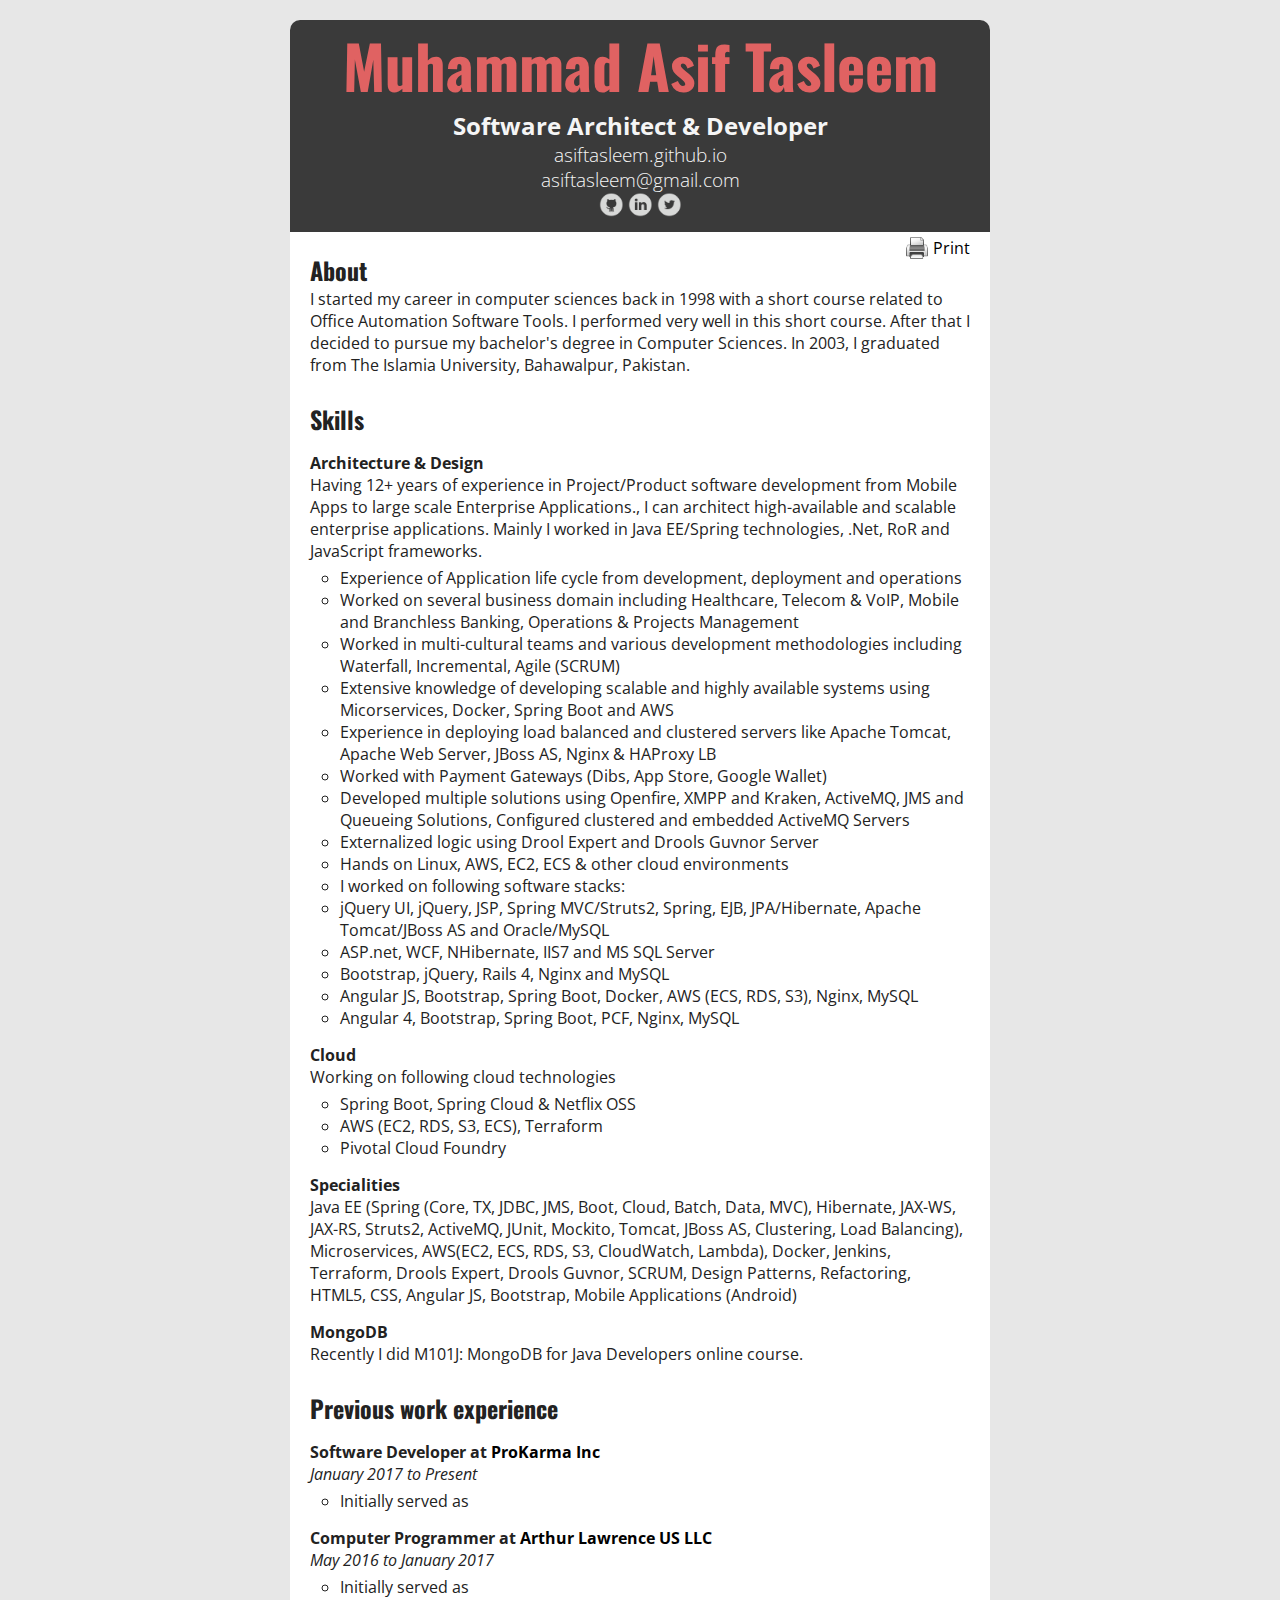
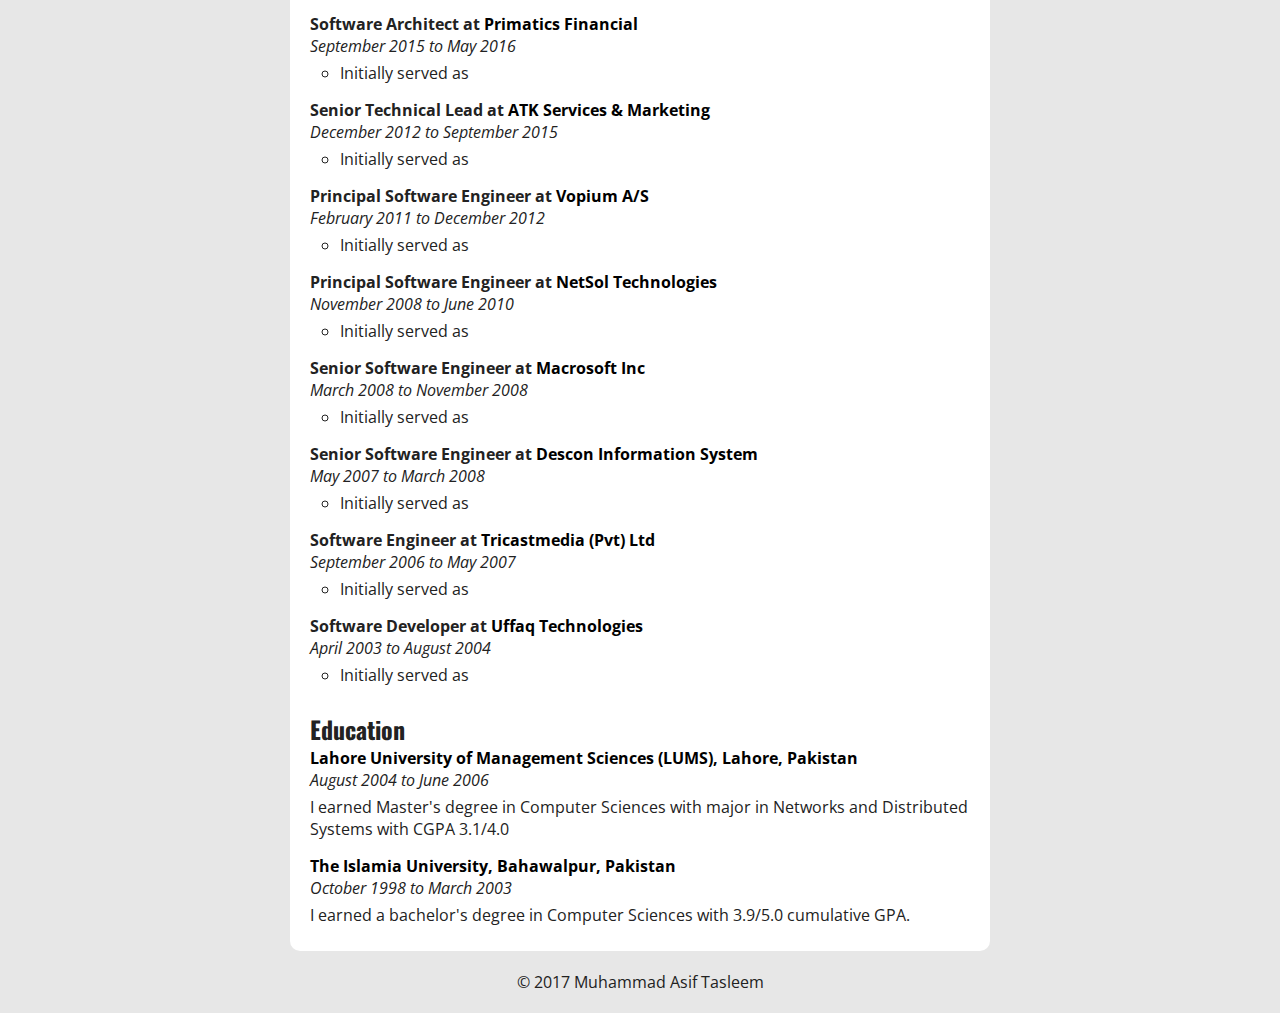
==== resume.html @ 78506115 "Update resume.html" ====
<html>
<head>
	<meta charset="utf-8">
        <meta http-equiv="X-UA-Compatible" content="IE=edge">
        <title>Muhammad Asif Tasleem | Software Architect &amp; Developer</title>
        <meta name="description" content="">
        <meta name="viewport" content="width=device-width">
        <!-- Place favicon.ico and apple-touch-icon.png in the root directory -->
        <!-- build:css(.tmp) styles/main.css -->
        <link rel="stylesheet" href="styles/main.css">
        <link href="http://fonts.googleapis.com/css?family=Oswald:400,700,300" rel="stylesheet" type="text/css">
        <link href="http://fonts.googleapis.com/css?family=Open+Sans:300italic,400italic,400,300,700" rel="stylesheet" type="text/css">
</head>
<body>
	<div class="resume-container">
		<div class="header">
			<h1>Muhammad Asif Tasleem</h1>
			<h2 class="subhead">Software Architect &amp; Developer</h2>
			<a class="contact-information" href="http://asiftasleem.github.io"><h3 class="contact-information-h3">asiftasleem.github.io</h3></a>
			<a class="contact-information" href="mailto:asiftasleem@gmail.com"><h3 class="contact-information-h3">asiftasleem@gmail.com</h3></a>
           
            <a href="https://github.com/asiftasleem"><img class="social-image" src="images/87c5533c.github.png"></a>
           	<a href="http://sa.linkedin.com/in/asiftasleem"><img class="social-image" src="images/c9783ddd.linkedin.png"></a>
         	<a href="https://twitter.com/asiftasleem"><img class="social-image" src="images/88a1ec16.twitter.png"></a>
		</div>

		<div class="resume-content">
			<a href="#"><div class="print"><img src="images/790a19c4.print.png">Print</div></a>
			<div class="objective">
				<h2>About</h2>
				<p>I started my career in computer sciences back in 1998 with a short course related to Office Automation Software Tools. I performed very well in this short course. After that I decided to pursue my bachelor's degree in Computer Sciences. In 2003, I graduated from The Islamia University, Bahawalpur, Pakistan. </p>
			</div>

			<div class="skills">
				<h2>Skills</h2>
				
				<div class="html-skills">
					<h4>Architecture &amp; Design</h4>
					<p>Having 12+ years of experience in Project/Product software development from Mobile Apps to large scale Enterprise Applications., I can architect high-available and scalable enterprise applications. Mainly I worked in Java EE/Spring technologies, .Net, RoR and JavaScript frameworks.</p>
					<ul class="resume-ul">						
						<li>Experience of Application life cycle from development, deployment and operations</li>
						<li>Worked on several business domain including Healthcare, Telecom & VoIP, Mobile and Branchless Banking, Operations & Projects Management</li>
						<li>Worked in multi-cultural teams and various development methodologies including Waterfall, Incremental, Agile (SCRUM)</li>
						<li>Extensive knowledge of developing scalable and highly available systems using Micorservices, Docker, Spring Boot and AWS</li>
						<li>Experience in deploying load balanced and clustered servers like Apache Tomcat, Apache Web Server, JBoss AS, Nginx & HAProxy LB</li>
						<li>Worked with Payment Gateways (Dibs, App Store, Google Wallet)</li>
						<li>Developed multiple solutions using Openfire, XMPP and Kraken, ActiveMQ, JMS and Queueing Solutions, Configured clustered and embedded ActiveMQ Servers</li>
						<li>Externalized logic using Drool Expert and Drools Guvnor Server</li> 
						<li>Hands on Linux, AWS, EC2, ECS & other cloud environments</li>
						<li>I worked on following software stacks:</li>
						<li>jQuery UI, jQuery, JSP, Spring MVC/Struts2, Spring, EJB, JPA/Hibernate, Apache Tomcat/JBoss AS and Oracle/MySQL</li>
						<li>ASP.net, WCF, NHibernate, IIS7 and MS SQL Server</li>
						<li>Bootstrap, jQuery, Rails 4, Nginx and MySQL</li>
						<li>Angular JS, Bootstrap, Spring Boot, Docker, AWS (ECS, RDS, S3), Nginx, MySQL</li>						
						<li>Angular 4, Bootstrap, Spring Boot, PCF, Nginx, MySQL</li>												
					</ul>
				</div>
				<div class="javascript-skills">
					<h4>Cloud</h4>
					<p>Working on following cloud technologies</p>
					<ul class="resume-ul">
						<li>Spring Boot, Spring Cloud & Netflix OSS</li>
						<li>AWS (EC2, RDS, S3, ECS), Terraform</li>
						<li>Pivotal Cloud Foundry</li>
					</ul>
				</div>
				<div class="javascript-skills">
					<h4>Specialities</h4>
					<p>Java EE (Spring (Core, TX, JDBC, JMS, Boot, Cloud, Batch, Data, MVC), Hibernate, JAX-WS, JAX-RS, Struts2, ActiveMQ, JUnit, Mockito, Tomcat, JBoss AS, Clustering, Load Balancing), Microservices, AWS(EC2, ECS, RDS, S3, CloudWatch, Lambda), Docker, Jenkins, Terraform, Drools Expert, Drools Guvnor, SCRUM, Design Patterns, Refactoring, HTML5, CSS, Angular JS, Bootstrap, Mobile Applications (Android)</p>
				</div>				
				<div class="parse">
					<h4>MongoDB</h4>
					<p>Recently I did M101J: MongoDB for Java Developers online course.</p>
				</div>
			</div>

			<div class="jobs">
				<h2>Previous work experience</h2>
				<div class="scbiz">
					<h4>Software Developer at <a href="http://prokarma.com">ProKarma Inc</a></h4>
					<p class="date-period">January 2017 to Present</p>
					<ul class="resume-ul">
						<li>Initially served as </li>
						
					</ul>
				</div>				
				<div class="scbiz">
					<h4>Computer Programmer at <a href="http://arthurlawrence.net">Arthur Lawrence US LLC</a></h4>
					<p class="date-period">May 2016 to January 2017</p>
					<ul class="resume-ul">
						<li>Initially served as </li>
						
					</ul>
				</div>
				<div class="scbiz">
					<h4>Software Architect at <a href="http://primaticsfinancial.com">Primatics Financial</a></h4>
					<p class="date-period">September 2015 to May 2016</p>
					<ul class="resume-ul">
						<li>Initially served as </li>
						
					</ul>
				</div>
				<div class="scbiz">
					<h4>Senior Technical Lead at <a href="http://atktech.com">ATK Services & Marketing</a></h4>
					<p class="date-period">December 2012 to September 2015</p>
					<ul class="resume-ul">
						<li>Initially served as </li>
						
					</ul>
				</div>

				<div class="scbiz">
					<h4>Principal Software Engineer at <a href="http://vopium.com">Vopium A/S</a></h4>
					<p class="date-period">February 2011 to December 2012</p>
					<ul class="resume-ul">
						<li>Initially served as </li>
					</ul>
				</div>

				<div class="scbiz">
					<h4>Principal Software Engineer at <a href="http://www.netsoltech.com">NetSol Technologies</a></h4>
					<p class="date-period">November 2008 to June 2010</p>
					<ul class="resume-ul">
						<li>Initially served as </li>
					</ul>
				</div>
				<div class="scbiz">
					<h4>Senior Software Engineer at <a href="http://www.macrosoft.com">Macrosoft Inc</a></h4>
					<p class="date-period">March 2008 to November 2008</p>
					<ul class="resume-ul">
						<li>Initially served as </li>
					</ul>
				</div>
				<div class="scbiz">
					<h4>Senior Software Engineer at <a href="http://www.desconinfosys.com">Descon Information System</a></h4>
					<p class="date-period">May 2007 to March 2008</p>
					<ul class="resume-ul">
						<li>Initially served as </li>
					</ul>
				</div>
				<div class="scbiz">
					<h4>Software Engineer at <a href="http://www.tricastmedia.com">Tricastmedia (Pvt) Ltd</a></h4>
					<p class="date-period">September 2006 to May 2007</p>
					<ul class="resume-ul">
						<li>Initially served as </li>
					</ul>
				</div>
				<div class="scbiz">
					<h4>Software Developer at <a href="http://www.uffaq.com">Uffaq Technologies</a></h4>
					<p class="date-period">April 2003 to August 2004</p>
					<ul class="resume-ul">
						<li>Initially served as </li>
					</ul>
				</div>				
			</div>

			<div class="education">
				<h2>Education</h2>
				<div class="iron-yard-academy">
					<a href="http://www.lums.edu.pk/"><h4>Lahore University of Management Sciences (LUMS), Lahore, Pakistan</h4></a>
					<p class="date-period">August 2004 to June 2006</p>
					<p>I earned Master's degree in Computer Sciences with major in Networks and Distributed Systems with CGPA 3.1/4.0</p>
				</div>

				<div class="arizona-state">
					<a href="http://asu.edu"><h4>The Islamia University, Bahawalpur, Pakistan</h4></a>
					<p class="date-period">October 1998 to March 2003</p>
					<p>I earned a bachelor's degree in Computer Sciences with 3.9/5.0 cumulative GPA.</p>
				</div>
			</div>
		</div>
	</div>
	<div class="footer">&copy 2017 Muhammad Asif Tasleem</div>

	<script src="scripts/1137e1f5.vendor.js"></script>
	<script src="scripts/fa8f9958.main.js"></script>
	

</body>
</html>
---- styles/main.css ----
*{margin:0 auto;vertical-align:top}
a{text-decoration:none;color:#000}
a:hover{text-decoration:underline}
body{background:#E7E7E7}

ul{margin:0;padding:0}
.container{width:960px!important;margin:0 0 0 115px!important;padding:0 0 30px 10px!important;background:#fff;border-radius:0 0 10px 10px!important}
.top-container{width:1120px}
.menu{background:#e06262;border-radius:10px;margin-right:15px;margin-left:10px;position:fixed;color:#fff}
.menu-me:hover{border-radius:10px 10px 0 0}
.menu-contact:hover{border-radius:0 0 10px 10px}
.menu img{display:block;width:25px;margin-top:5px}
.menu a{color:#fff;text-decoration:none}
.menu-me{border-bottom:1px solid #db3d3d}
.menu-work{border-bottom:1px solid #db3d3d}
.menu-resume{border-bottom:1px solid #db3d3d}
.menu li{list-style-type:none;padding:20px 10px;font-family:'Open Sans',sans-serif;cursor:pointer;text-align:center}
.menu li:hover{background:#e08686}
.top-view-container{
	background-size:cover;
	min-height:275px;position:relative;
	background-position:center;width:970px;
	border-radius:10px;
	margin:20px 0 0 115px;
	border:1px solid #444
}
.top-view-layer{position:absolute;width:100%;min-height:275px;background:#292929;opacity:.6;border-radius:10px}
.top-view{position:absolute;z-index:1000}
.top-view h1{color:#e06262;margin-left:25px;padding-top:30px;font-size:60px;font-family:'Oswald',sans-serif}
.top-view h2{color:#f5f5f5;font-family:'Open Sans',sans-serif;margin-left:25px}
.top-view p{width:300px;margin:0}
.equestrian{font-style:italic;font-weight:400;font-size:20px}
.developer{font-weight:700;font-size:27px}
.contact img{width:25px}
.contact{position:absolute;right:-285px;bottom:-110px;color:#f5f5f5;font-family:'Open Sans',sans-serif}
.contact a{color:#f5f5f5}
.social{float:right;padding-top:10px}
.social img:hover{background:#333;border-radius:40px}
.my-work{width:970px;border-radius:10px;margin:30px 0 0 115px;font-family:'Open Sans',sans-serif}
.my-work h1{color:#07014B;text-transform:uppercase;padding:10px 0 10px 25px;background:#fff;border-radius:10px 10px 0 0;font-family:'Oswald',sans-serif}
.my-work img{width:400px;margin:0 0 20px 20px;padding:10px;background:#fff;border-radius:5px}
.project-image{display:inline-block;margin-top:20px}
.description{display:inline-block;width:420px;margin:20px 0 0 40px}
.description h2{font-size:35px;font-family:'Oswald',sans-serif}
.description h3{margin-top:10px;font-family:'Oswald',sans-serif}
.description ul{margin-left:30px}
.description p{font-family:'Open Sans',sans-serif;font-weight:300;font-style:italic}
.description li{list-style-type:circle}
.project-one{background:#567ca0;color:#07014B}
.project-one a{color:#07014B}
.project-two{background:#3d5469;color:#45A08D}
.project-two a{color:#45A08D}
.project-three{background:#555758;border-radius:0 0 10px 10px;color:#222}
.project-three a{color:#222}
.resume{margin:30px 0 0 115px;width:970px;background:#fff;border-radius:10px 10px 0 0}
.resume h1{color:#07014B;text-transform:uppercase;padding:10px 0 10px 25px;font-family:'Oswald',sans-serif}
.resume p{padding:0 25px 40px;font-family:'Open Sans',sans-serif;font-weight:300;font-size:20px;color:#222}
.view-resume{text-decoration:underline;color:#222}
.view-resume:hover{color:#acacac}
.text p{font-family:'Oswald',sans-serif}
.text span{display:inline-block;font-family:'Open Sans',sans-serif;line-height:15px;font-size:12px}
.one-third img{width:70px;border-radius:10px;float:left;margin:25px 5px 0 0}
.four img{width:70px;margin:20px 5px 0 0;border-radius:10px;float:left}
.text{display:inline-block;width:130px}
.date{font-size:10px;color:#acacac;font-style:italic}
.line{position:absolute;height:40px;padding-left:60px;background:#555758;display:inline-block;width:880px;font-family:'Oswald',sans-serif;z-index:1}
.line-active{position:absolute;z-index:2;height:32px;font-family:'Oswald',sans-serif;font-weight:700;padding-top:8px;text-align:center}
.year{color:#fff;padding-top:7px;width:65px}
.asu-width{width:155px}
.circles-top{height:15px}
.lines{height:55px}
.circle{border-radius:10px;width:10px;height:10px}
.ttf-line{display:inline-block;border-top:2px dotted #444;margin-left:87px;border-right:2px dotted #444;height:55px;width:73px}
.es-line{display:inline-block;border-top:2px dotted #444;margin-left:245px;border-right:2px dotted #444;height:55px;width:160px}
.scbiz-line{display:inline-block;border-top:2px dotted #444;margin-left:150px;border-left:2px dotted #444;height:55px;width:130px}
.ttf-circle{display:inline-block;margin-left:155px;background:#0edaa1;border:1px solid #08747E}
.es-circle{display:inline-block;margin-left:393px;background:#fda013;border:1px solid #A77B09}
.scbiz-circle{display:inline-block;margin-left:139px;background:#135efd;border:1px solid #28008D}
.asu-line{display:inline-block;margin-left:145px;border-right:2px dotted #444;height:55px}
.ct-line{display:inline-block;margin-left:284px;border-right:2px dotted #444;height:55px}
.tiy-line{display:inline-block;border-bottom:2px dotted #444;margin-left:370px;border-right:2px dotted #444;height:84px;width:84px}
.asu-circle{display:inline-block;margin:44px 0 0 140px;background:#da0eb9;border:1px solid #AA0582}
.ct-circle{display:inline-block;margin:44px 0 0 274px;background:#6fddff;border:1px solid #4F859E}
.tiy-circle{display:inline-block;margin:44px 0 0 442px;background:#c156db;border:1px solid #603670}
.farm-active{width:200px;margin-left:160px;opacity:.9;background:#0edaa1;color:#fff}
.film-active{width:135px;margin-left:437px;opacity:.9;background:#e21799;color:#fff}
.newspaper-active{width:155px;margin-left:570px;opacity:.9;background:#fda013;color:#fff}
.asu-active{width:252px;margin-left:146px;opacity:.9;background:#da0eb9;color:#fff}
.business-active{width:190px;margin-left:728px;opacity:.9;background:#135efd;color:#fff}
.ct-active{background:#6fddff;color:#fff;opacity:.9;width:135px;margin-left:434px}
.tiy-active{background:#c156db;color:#fff;opacity:.9;width:42px;margin-left:893px}
.contact-me{margin:20px 0 100px 115px;background:#fff;border-radius:10px;width:970px;height:375px;background:#3b7dbd}
.contact-me h1{color:#07014B;text-transform:uppercase;padding:10px 0 10px 25px;font-family:'Oswald',sans-serif;border-radius:10px 10px 0 0}
.contact-me p{font-family:'Open Sans',sans-serif;font-weight:300;font-size:20px;padding:0 0 30px 25px;color:#222}
.contact-me a{font-weight:700;text-decoration:none}
.contact-me img{width:40px;margin-left:5px}
.contact-images{margin-left:20px}
.contact-images img:hover{background:#31689c;border-radius:40px} p.find-online{padding-bottom:10px}

.email-me a:hover{text-decoration:underline}footer{margin-bottom:20px;text-align:center;font-family:'Open Sans',sans-serif;color:#222}

.resume-container{width:700px;font-family:'Open Sans',sans-serif;background:#fff;border-radius:10px;color:#222}
.resume-container h1{font-family:'Oswald',sans-serif;margin-top:20px;font-size:60px;color:#e06262;border-radius:10px 10px 0 0}
.resume-container h2{font-family:'Oswald',sans-serif}
.resume-container p{margin-bottom:5px}
.header{text-align:center;background:#3A3A3A;padding-bottom:15px;border-radius:10px 10px 0 0}
.social-image{width:25px}
h2.subhead{font-family:'Open Sans',sans-serif;color:#f5f5f5}
a.contact-information{color:#f5f5f5}
h3.contact-information-h3{font-family:'Open Sans',sans-serif;font-weight:300}
.print{float:right;margin-top:5px;font-family:'Open Sans',sans-serif}
.print:hover{text-decoration:underline}
.print img{width:22px;margin-right:5px}
.objective h2{padding-top:20px}
.github-link{text-decoration:underline}
a.github-link:hover{color:#acacac}
.resume-content{padding:0 20px 20px;margin-bottom:20px}
.skills{margin-top:25px}
.jobs{margin-top:25px}
.education{margin-top:25px}
.html-skills{margin-top:15px}
.javascript-skills{margin-top:15px}
.parse{margin-top:15px}
.scaffolding{margin-top:15px}
.testing-tools{margin-top:15px}
.scbiz{margin-top:15px}
.evening-sun{margin-top:15px}
.college-times{margin-top:15px}
.date-period{font-style:italic}
.resume-ul{list-style-type:circle;margin-left:30px}
.arizona-state{margin-top:15px}
.profile{display:inline-block;margin-left:20px}
.profile img{width:100px;border-radius:10px}
.connect-info{display:inline-block;width:715px}
.footer{text-align:center;font-family:'Open Sans',sans-serif;padding-bottom:20px;color:#222}

@media (min-width:768px) and (max-width:1024px){
	.menu li{padding:15px 5px;font-size:13px}
	.menu img{width:20px}
	.menu-me{font-size:13px}
	.top-container{width:760px}
	.top-view-layer{width:660px;min-height:250px}
	.top-view-container{width:660px;margin-left:95px;background-position:-37px;min-height:250px}
	.contact{right:-202px}
	.my-work{width:660px;margin-left:95px}
	.my-work img{width:300px}
	.description{width:280px;margin-left:20px;padding-bottom:10px;margin-top:5px}
	.description h2{font-size:30px}
	.description p{font-size:14px}
	.description ul{font-size:14px}
	.description span{font-size:14px}
	.container{width:660px!important;margin-left:95px!important;padding:0 0 30px!important}
	.resume{width:660px;margin-left:95px}
	.resume p{font-size:17px}
	.contact-me{width:660px;margin-left:95px}
	.contact-me p{font-size:17px;padding-bottom:18px}
	.contact-me img{width:35px}
	.line{width:580px;margin-left:10px}
	.year{font-size:13px;width:25px} span.date{display:none}
	.one-third img{margin-top:0;width:60px}
	.farm-active{margin-left:137px;width:120px;font-size:14px}
	.ttf-line{margin-left:76px;width:62px}
	.ttf-circle{margin-left:134px}
	.es-line{margin-left:151px;width:110px}
	.es-circle{margin-left:250px}
	.newspaper-active{margin-left:404px;width:90px;font-size:14px}
	.scbiz-line{margin-left:85px}
	.scbiz-circle{margin-left:76px}
	.business-active{margin-left:495px;width:120px;font-size:14px}
	.asu-circle{margin-left:120px}
	.asu-line{margin-left:125px}
	.asu-active{margin-left:125px;font-size:14px;width:165px}
	.ct-circle{margin-left:178px}
	.ct-line{margin-left:188px}
	.ct-active{width:100px;margin-left:317px;font-size:14px}
	.tiy-circle{margin-left:278px}
	.tiy-line{margin-left:275px;height:67px;width:13px}
	.tiy-active{width:35px;margin-left:612px;font-size:14px}
	.profile img{width:75px}
	.connect-info{width:550px}
	.connect-info{margin-left:-10px} footer{width:760px}
}
@media (max-width:767px){
	.top-container{width:300px}
	.timeline{display:none}
	.menu{display:none}
	.top-view-layer{display:none}
	.top-view-container{background:#3A3A3A;text-align:center;margin:10px auto;width:300px;min-height:40px}
	.top-view h1{font-size:40px;line-height:40px} h2.developer{font-size:18px} h2.equestrian{font-size:15px}
	.contact{right:0;bottom:-10px;font-size:12px}
	.social{float:center}
	.my-work{width:300px;margin:0 auto}
	.my-work img{width:240px;margin-bottom:0}
	.my-work h1{font-size:25px}
	.project-image{display:block;margin-top:0;padding-top:15px}
	.other-tools{display:none}
	.description{padding-bottom:10px;width:240px}
	.description span{display:none}
	.description h2{font-size:30px}
	.description p{font-size:15px}
	.description ul{font-size:15px}
	.description h3{font-size:14px}
	.resume{width:300px;margin:10px auto;border-radius:10px}
	.resume p{font-size:17px}
	.resume h1{font-size:25px}
	.container{display:none}
	.contact-me{width:300px;margin:0 auto;height:445px;position:relative;margin-bottom:10px}
	.contact-me p{font-size:17px;padding-bottom:10px}
	.contact-me h1{font-size:25px}
	.connect-info{width:240px;margin-top:40px}
	.profile img{margin-left:70px}
	.find-online{display:none}
	.contact-images{position:absolute;bottom:237px;left:66px}
	.contact-images img{width:25px}
	footer{font-size:14px}
}

.container{position:relative;width:960px;margin:0 auto;padding:0;margin-top:20px}
.container .column,.container .columns{float:left;display:inline;margin-left:10px;margin-right:10px}
.column.alpha,.columns.alpha{margin-left:0}
.column.omega,.columns.omega{margin-right:0}
.container .one.column,.container .one.columns{width:40px}
.container .two.columns{width:100px}
.container .three.columns{width:160px}
.container .four.columns{width:220px}
.container .five.columns{width:280px}
.container .six.columns{width:340px}
.container .seven.columns{width:400px}
.container .eight.columns{width:460px}
.container .nine.columns{width:520px}
.container .ten.columns{width:580px}
.container .eleven.columns{width:640px}
.container .twelve.columns{width:700px}
.container .thirteen.columns{width:760px}
.container .fourteen.columns{width:820px}
.container .fifteen.columns{width:880px}
.container .sixteen.columns{width:940px}
.container .one-third.column{width:300px}
.container .two-thirds.column{width:620px}
.container .offset-by-one{padding-left:60px}
.container .offset-by-two{padding-left:120px}
.container .offset-by-three{padding-left:180px}
.container .offset-by-four{padding-left:240px}
.container .offset-by-five{padding-left:300px}
.container .offset-by-six{padding-left:360px}
.container .offset-by-seven{padding-left:420px}
.container .offset-by-eight{padding-left:480px}
.container .offset-by-nine{padding-left:540px}
.container .offset-by-ten{padding-left:600px}
.container .offset-by-eleven{padding-left:660px}
.container .offset-by-twelve{padding-left:720px}
.container .offset-by-thirteen{padding-left:780px}
.container .offset-by-fourteen{padding-left:840px}
.container .offset-by-fifteen{padding-left:900px}

@media only screen and (min-width:768px) and (max-width:1024px){
	.container{width:768px}
	.container .column,.container .columns{margin-left:10px;margin-right:10px}
	.column.alpha, .columns.alpha{margin-left:0;margin-right:10px}
	.column.omega,.columns.omega{margin-right:0;margin-left:10px}
	.alpha.omega{margin-left:0;margin-right:0}
	.container .one.column,.container .one.columns{width:28px}
	.container .two.columns{width:76px}
	.container .three.columns{width:124px}
	.container .four.columns{width:172px}
	.container .five.columns{width:220px}
	.container .six.columns{width:268px}
	.container .seven.columns{width:316px}
	.container .eight.columns{width:364px}
	.container .nine.columns{width:412px}
	.container .ten.columns{width:460px}
	.container .eleven.columns{width:508px}
	.container .twelve.columns{width:556px}
	.container .thirteen.columns{width:604px}
	.container .fourteen.columns{width:652px}
	.container .fifteen.columns{width:700px}
	.container .sixteen.columns{width:748px}
	.container .one-third.column{width:200px}
	.container .two-thirds.column{width:492px}
	.container .offset-by-one{padding-left:48px}
	.container .offset-by-two{padding-left:96px}
	.container .offset-by-three{padding-left:144px}
	.container .offset-by-four{padding-left:192px}
	.container .offset-by-five{padding-left:240px}
	.container .offset-by-six{padding-left:288px}
	.container .offset-by-seven{padding-left:336px}
	.container .offset-by-eight{padding-left:384px}
	.container .offset-by-nine{padding-left:432px}
	.container .offset-by-ten{padding-left:480px}
	.container .offset-by-eleven{padding-left:528px}
	.container .offset-by-twelve{padding-left:576px}
	.container .offset-by-thirteen{padding-left:624px}
	.container .offset-by-fourteen{padding-left:672px}
	.container .offset-by-fifteen{padding-left:720px}
}

@media only screen and (max-width:767px){
	.container{width:300px}
	.container .columns,
	.container .column{margin:0}
	.container .one.column,
	.container .one.columns,
	.container .two.columns,
	.container .three.columns,
	.container .four.columns,
	.container .five.columns,
	.container .six.columns,
	.container .seven.columns,
	.container .eight.columns,
	.container .nine.columns,
	.container .ten.columns,
	.container .eleven.columns,
	.container .twelve.columns,
	.container .thirteen.columns,
	.container .fourteen.columns,
	.container .fifteen.columns,
	.container .sixteen.columns,
	.container .one-third.column,
	.container .two-thirds.column{width:300px}
	 .container .offset-by-one,
	.container .offset-by-two,
	.container .offset-by-three,
	.container .offset-by-four,
	.container .offset-by-five,
	.container .offset-by-six,
	.container .offset-by-seven,
	.container .offset-by-eight,
	.container .offset-by-nine,
	.container .offset-by-ten,
	.container .offset-by-eleven,
	.container .offset-by-twelve,
	.container .offset-by-thirteen,
	.container .offset-by-fourteen,
	.container .offset-by-fifteen{padding-left:0}
}

@media only screen and (min-width:480px) and (max-width:767px){
	.container{width:420px} .container .columns,.container .column{margin:0}
	.container .one.column,
	.container .one.columns,
	.container .two.columns,
	.container .three.columns,
	.container .four.columns,
	.container .five.columns,
	.container .six.columns,
	.container .seven.columns,
	.container .eight.columns,
	.container .nine.columns,
	.container .ten.columns,
	.container .eleven.columns,
	.container .twelve.columns,
	.container .thirteen.columns,
	.container .fourteen.columns,
	.container .fifteen.columns,
	.container .sixteen.columns,
	.container .one-third.column,
	.container .two-thirds.column{width:420px}
}
.container:after{content:"\0020";display:block;height:0;clear:both;visibility:hidden}
.clearfix:before,
.clearfix:after,
.row:before,
.row:after{content:'\0020';display:block;overflow:hidden;visibility:hidden;width:0;height:0}
.row:after,
.clearfix:after{clear:both}
.row,
.clearfix{zoom:1}
.clear{clear:both;display:block;overflow:hidden;visibility:hidden;width:0;height:0}

@media only screen and (max-width:959px){}
@media only screen and (min-width:768px) and (max-width:959px){}
@media only screen and (max-width:767px){}
@media only screen and (min-width:480px) and (max-width:767px){}
@media only screen and (max-width:479px){}
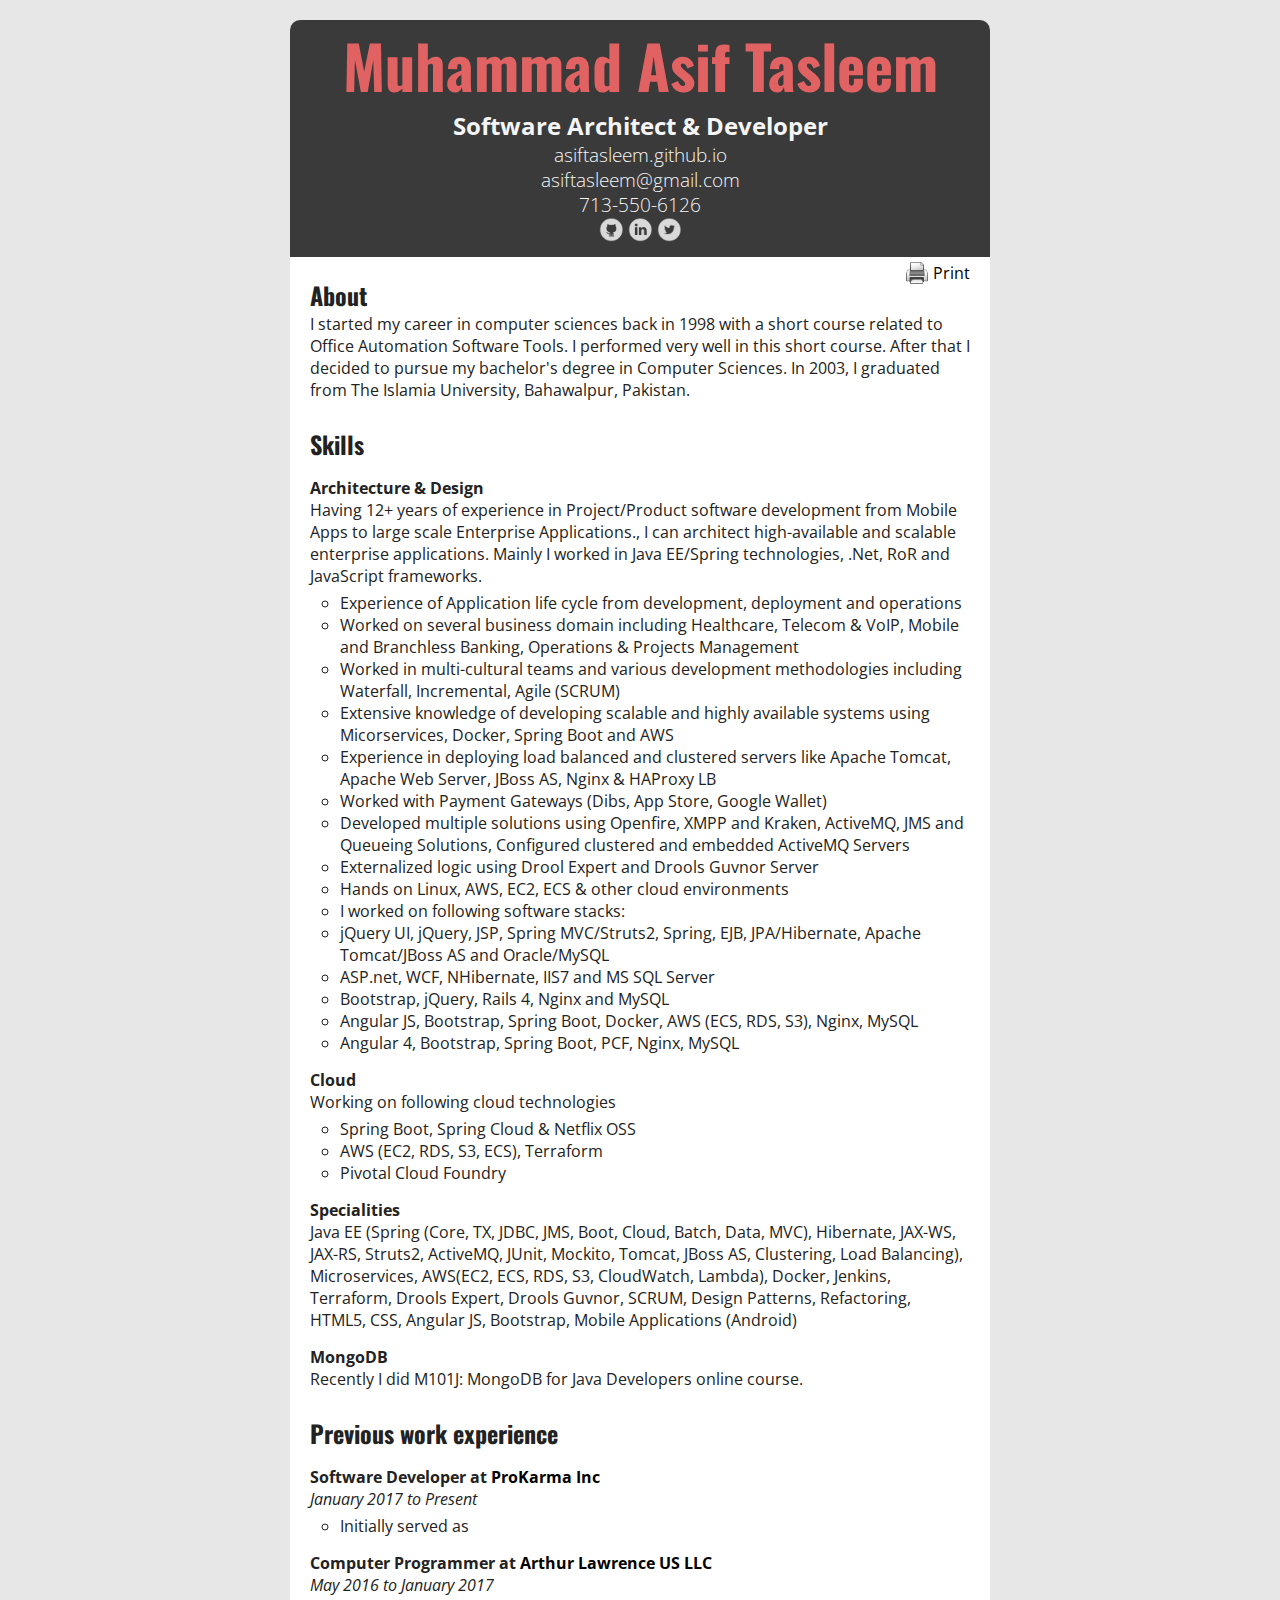
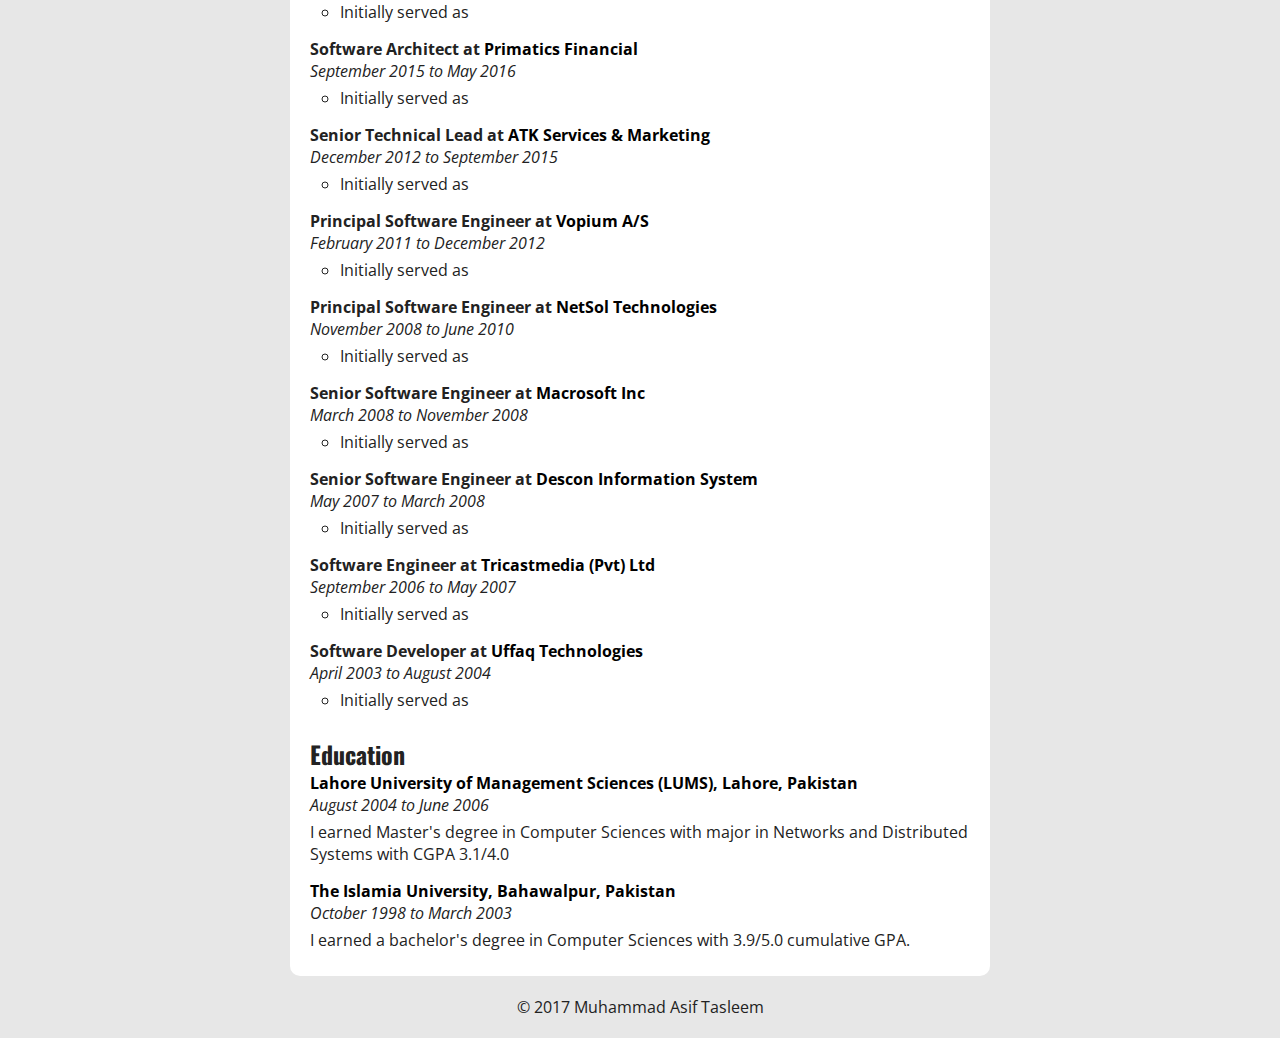
==== commit b177ab40: "Update resume.html" ====
--- a/resume.html
+++ b/resume.html
@@ -18,9 +18,10 @@
 			<h2 class="subhead">Software Architect &amp; Developer</h2>
 			<a class="contact-information" href="http://asiftasleem.github.io"><h3 class="contact-information-h3">asiftasleem.github.io</h3></a>
 			<a class="contact-information" href="mailto:asiftasleem@gmail.com"><h3 class="contact-information-h3">asiftasleem@gmail.com</h3></a>
+			<a class="contact-information" href="callto:+17135506126"><h3 class="contact-information-h3">713-550-6126</h3></a>
            
             <a href="https://github.com/asiftasleem"><img class="social-image" src="images/87c5533c.github.png"></a>
-           	<a href="http://sa.linkedin.com/in/asiftasleem"><img class="social-image" src="images/c9783ddd.linkedin.png"></a>
+           	<a href="http://linkedin.com/in/asiftasleem"><img class="social-image" src="images/c9783ddd.linkedin.png"></a>
          	<a href="https://twitter.com/asiftasleem"><img class="social-image" src="images/88a1ec16.twitter.png"></a>
 		</div>
 
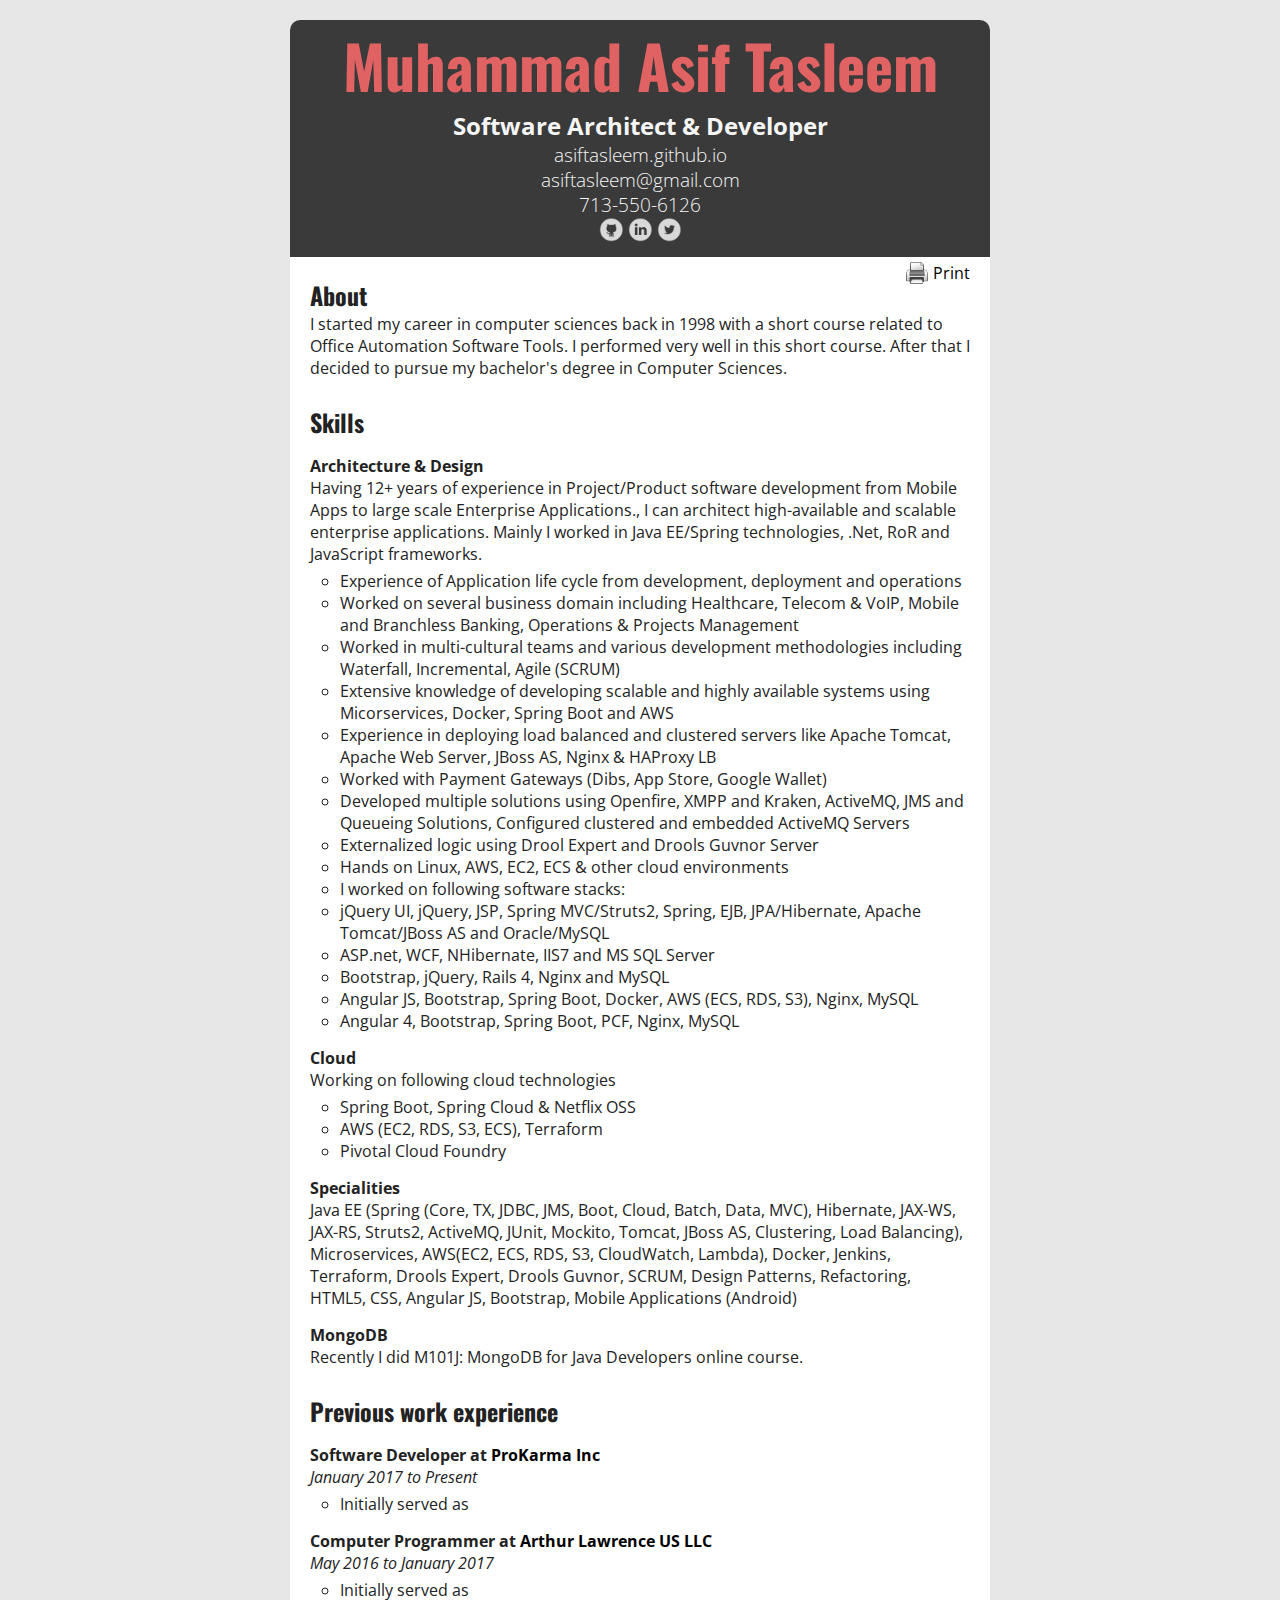
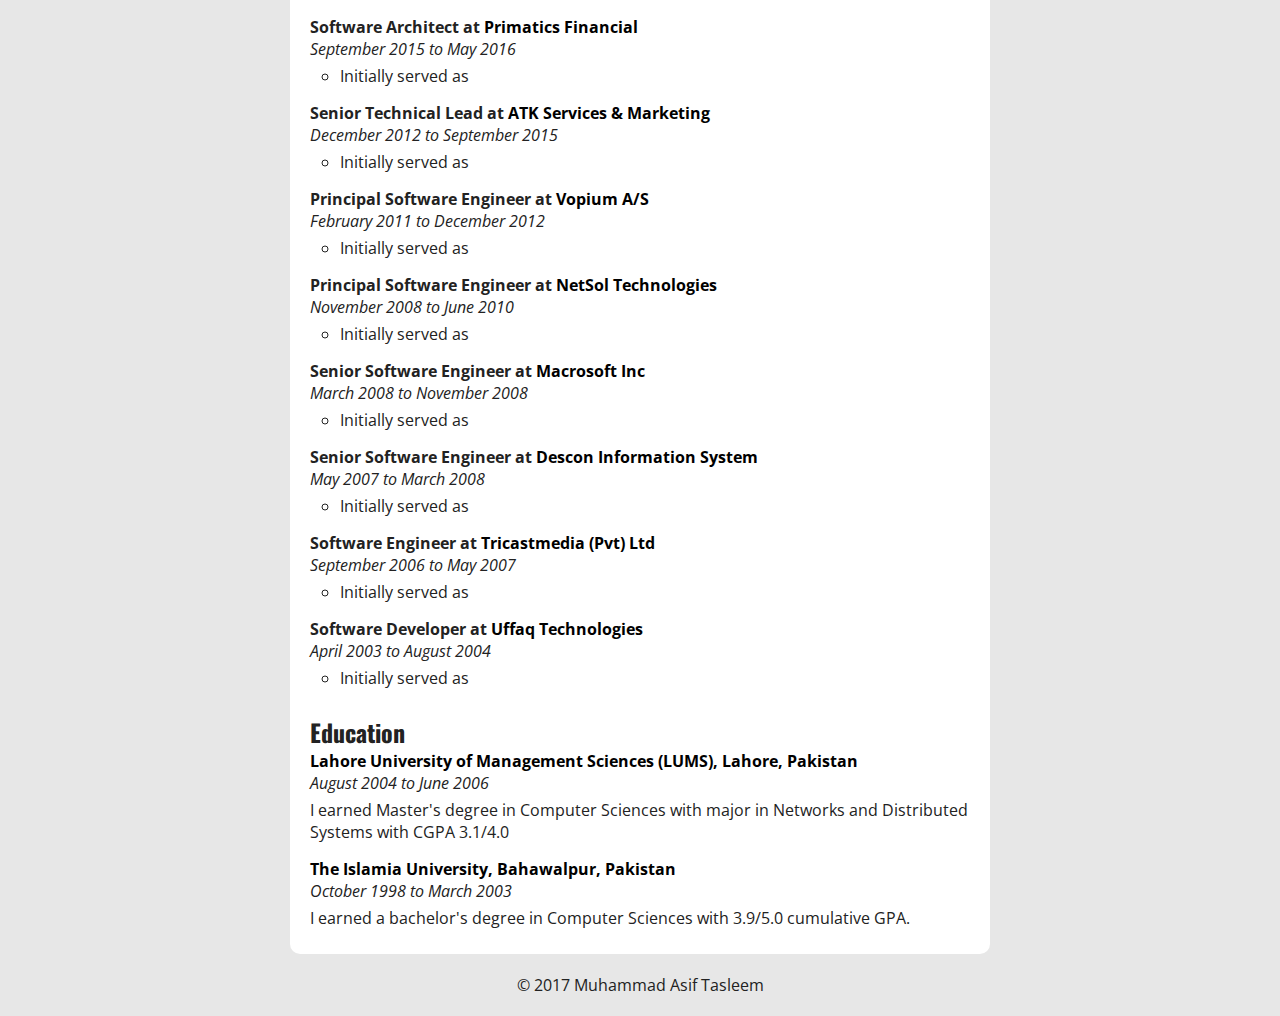
==== commit b676d4db: "Update resume.html" ====
--- a/resume.html
+++ b/resume.html
@@ -29,7 +29,7 @@
 			<a href="#"><div class="print"><img src="images/790a19c4.print.png">Print</div></a>
 			<div class="objective">
 				<h2>About</h2>
-				<p>I started my career in computer sciences back in 1998 with a short course related to Office Automation Software Tools. I performed very well in this short course. After that I decided to pursue my bachelor's degree in Computer Sciences. In 2003, I graduated from The Islamia University, Bahawalpur, Pakistan. </p>
+				<p>I started my career in computer sciences back in 1998 with a short course related to Office Automation Software Tools. I performed very well in this short course. After that I decided to pursue my bachelor's degree in Computer Sciences.</p>
 			</div>
 
 			<div class="skills">
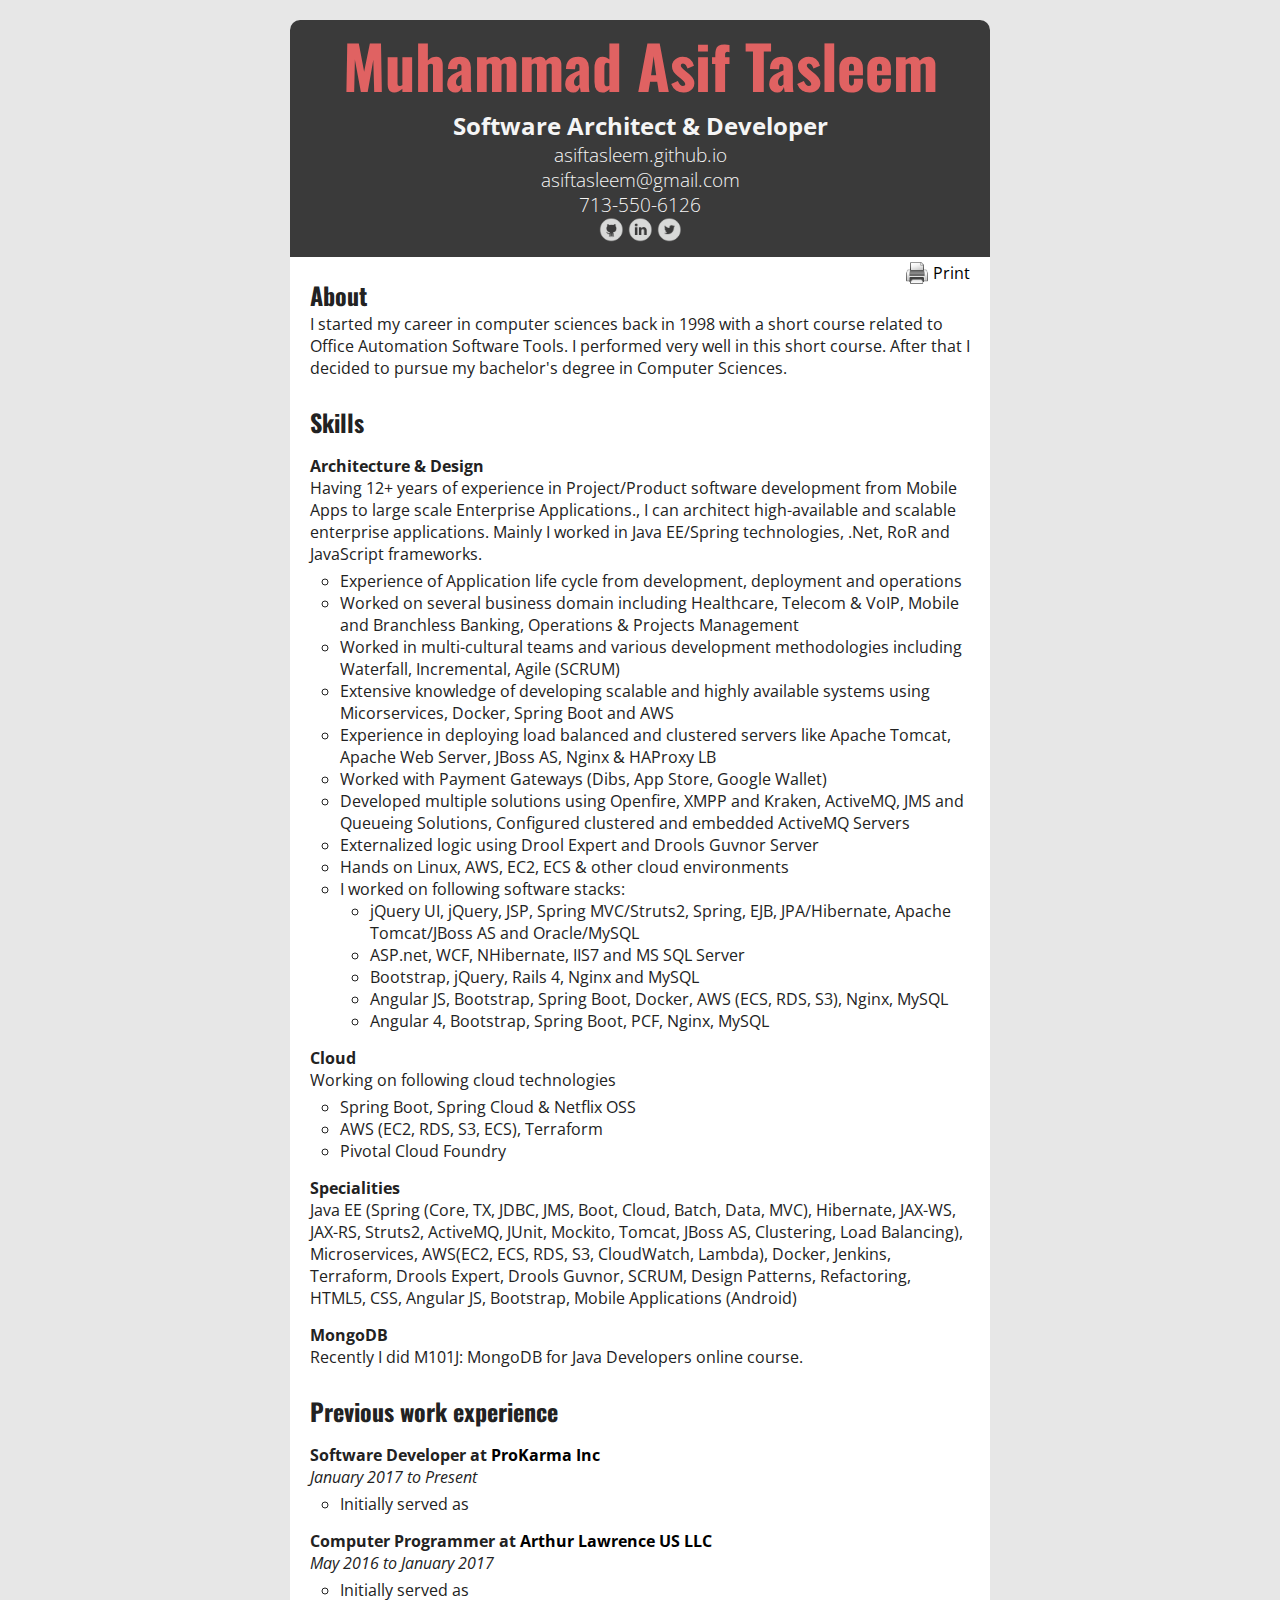
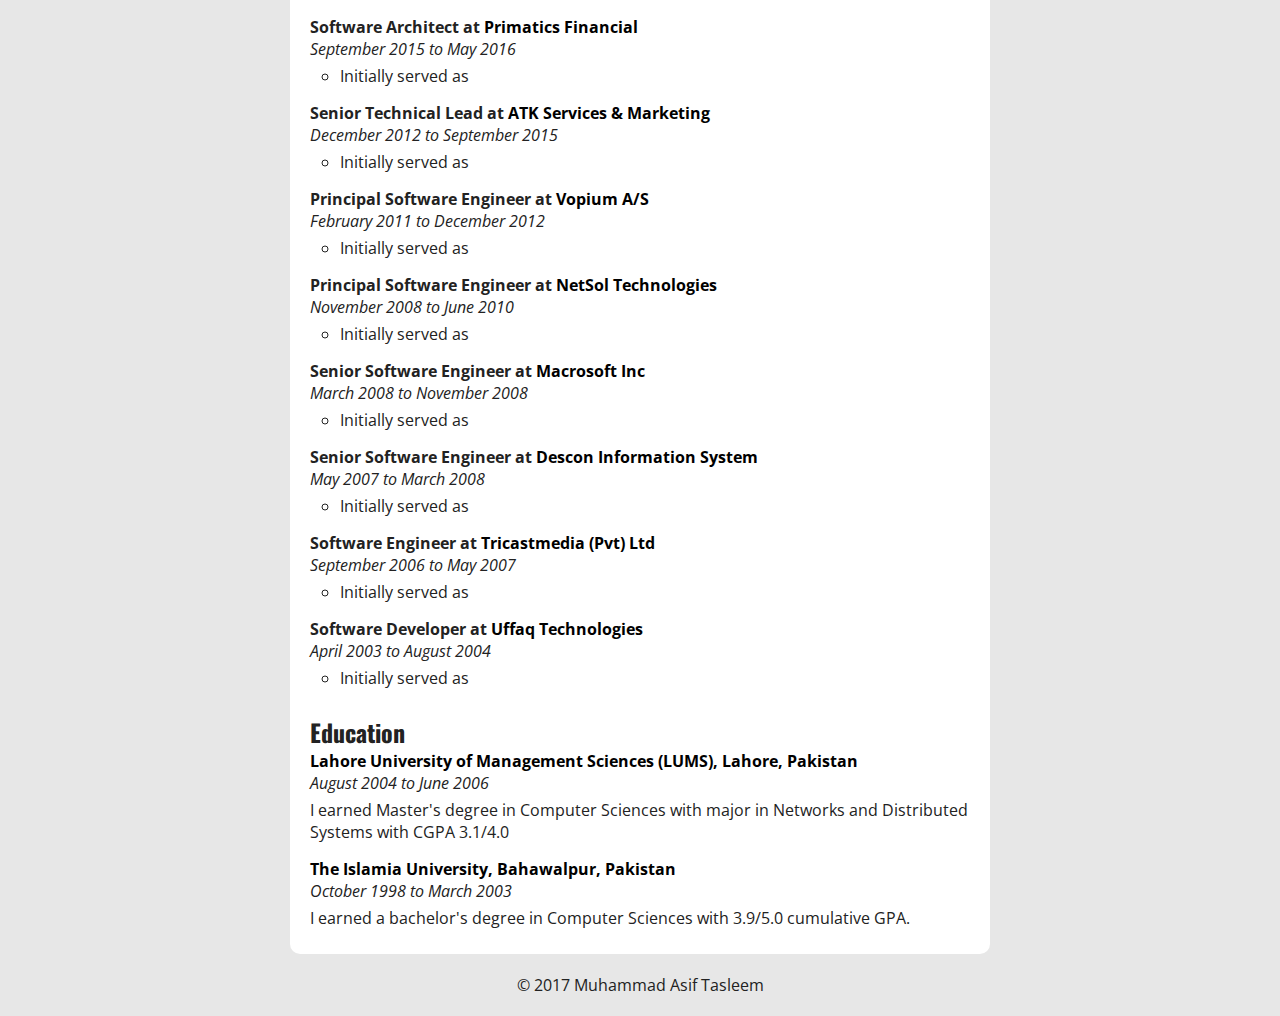
==== commit 5c80e48e: "Update resume.html" ====
--- a/resume.html
+++ b/resume.html
@@ -49,11 +49,13 @@
 						<li>Externalized logic using Drool Expert and Drools Guvnor Server</li> 
 						<li>Hands on Linux, AWS, EC2, ECS & other cloud environments</li>
 						<li>I worked on following software stacks:</li>
-						<li>jQuery UI, jQuery, JSP, Spring MVC/Struts2, Spring, EJB, JPA/Hibernate, Apache Tomcat/JBoss AS and Oracle/MySQL</li>
-						<li>ASP.net, WCF, NHibernate, IIS7 and MS SQL Server</li>
-						<li>Bootstrap, jQuery, Rails 4, Nginx and MySQL</li>
-						<li>Angular JS, Bootstrap, Spring Boot, Docker, AWS (ECS, RDS, S3), Nginx, MySQL</li>						
-						<li>Angular 4, Bootstrap, Spring Boot, PCF, Nginx, MySQL</li>												
+						<ul class="resume-ul">	
+							<li>jQuery UI, jQuery, JSP, Spring MVC/Struts2, Spring, EJB, JPA/Hibernate, Apache Tomcat/JBoss AS and Oracle/MySQL</li>
+							<li>ASP.net, WCF, NHibernate, IIS7 and MS SQL Server</li>
+							<li>Bootstrap, jQuery, Rails 4, Nginx and MySQL</li>
+							<li>Angular JS, Bootstrap, Spring Boot, Docker, AWS (ECS, RDS, S3), Nginx, MySQL</li>						
+							<li>Angular 4, Bootstrap, Spring Boot, PCF, Nginx, MySQL</li>
+						</ul>
 					</ul>
 				</div>
 				<div class="javascript-skills">
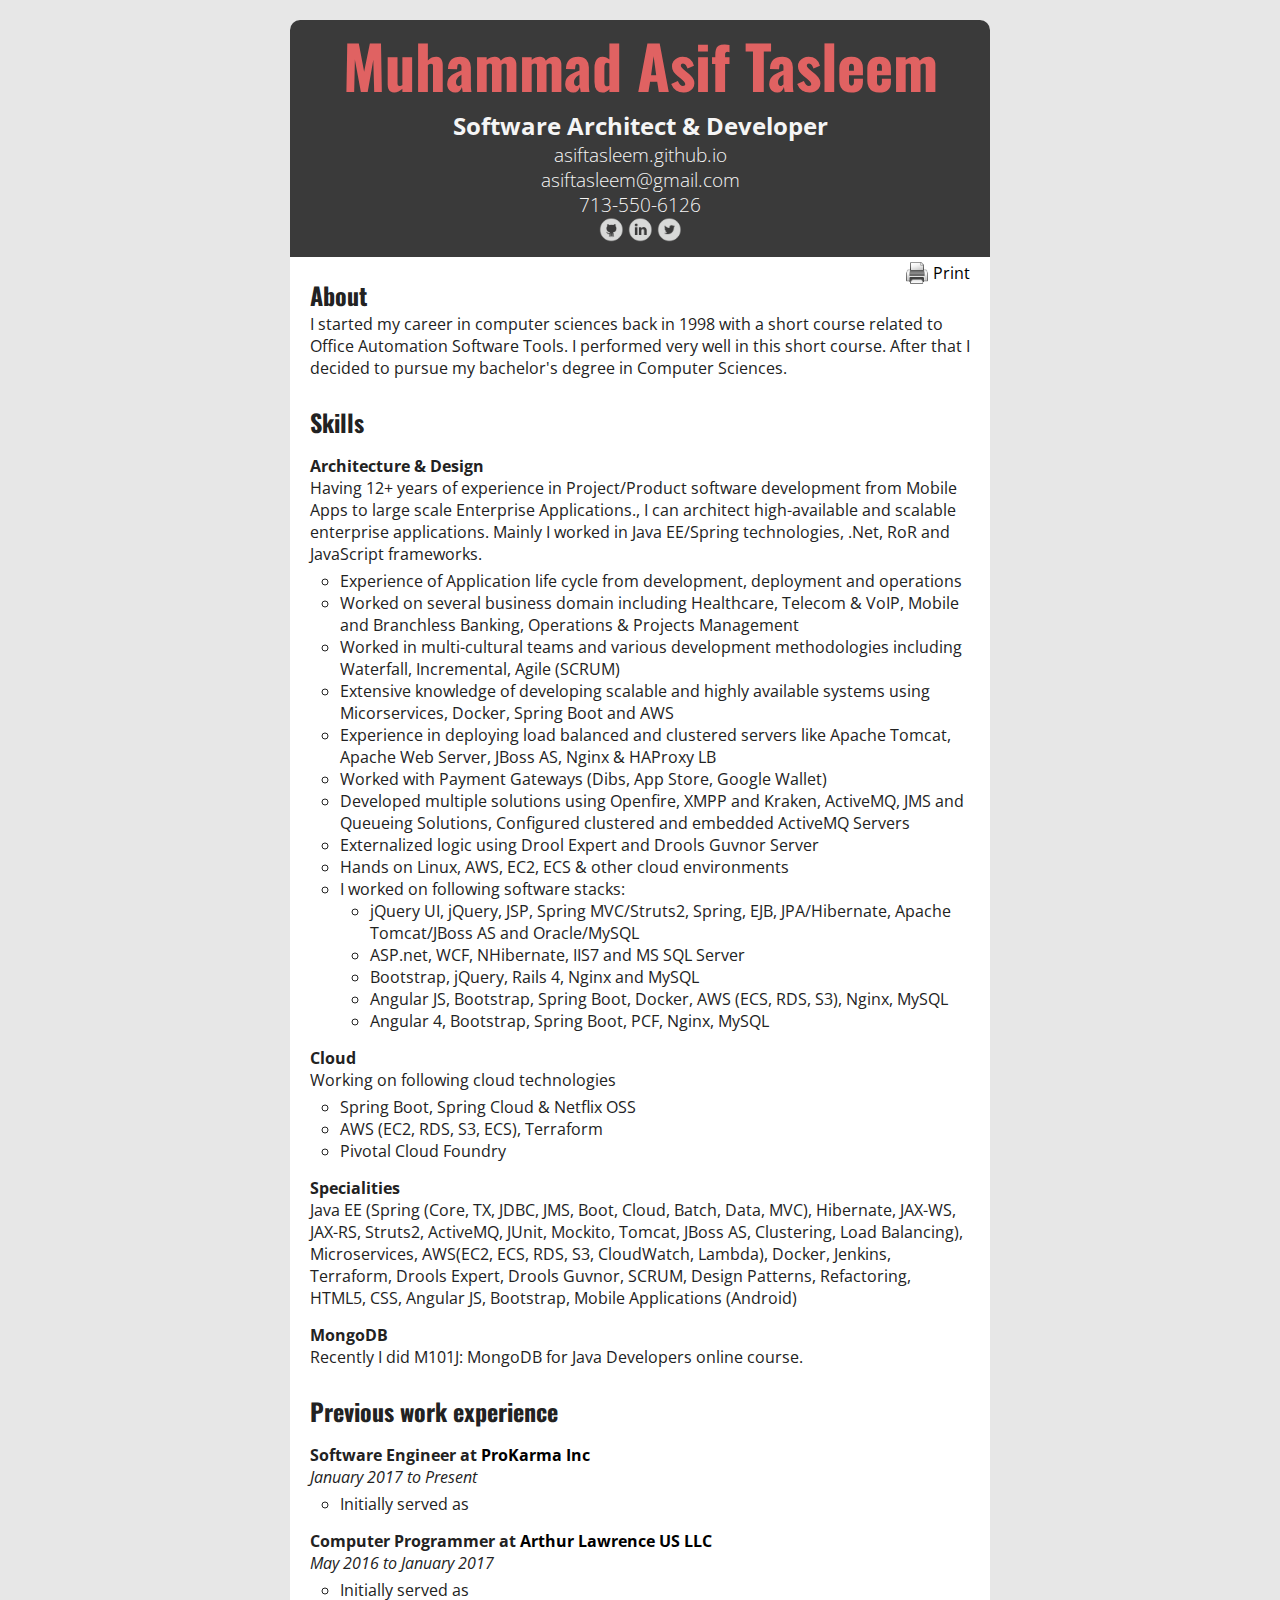
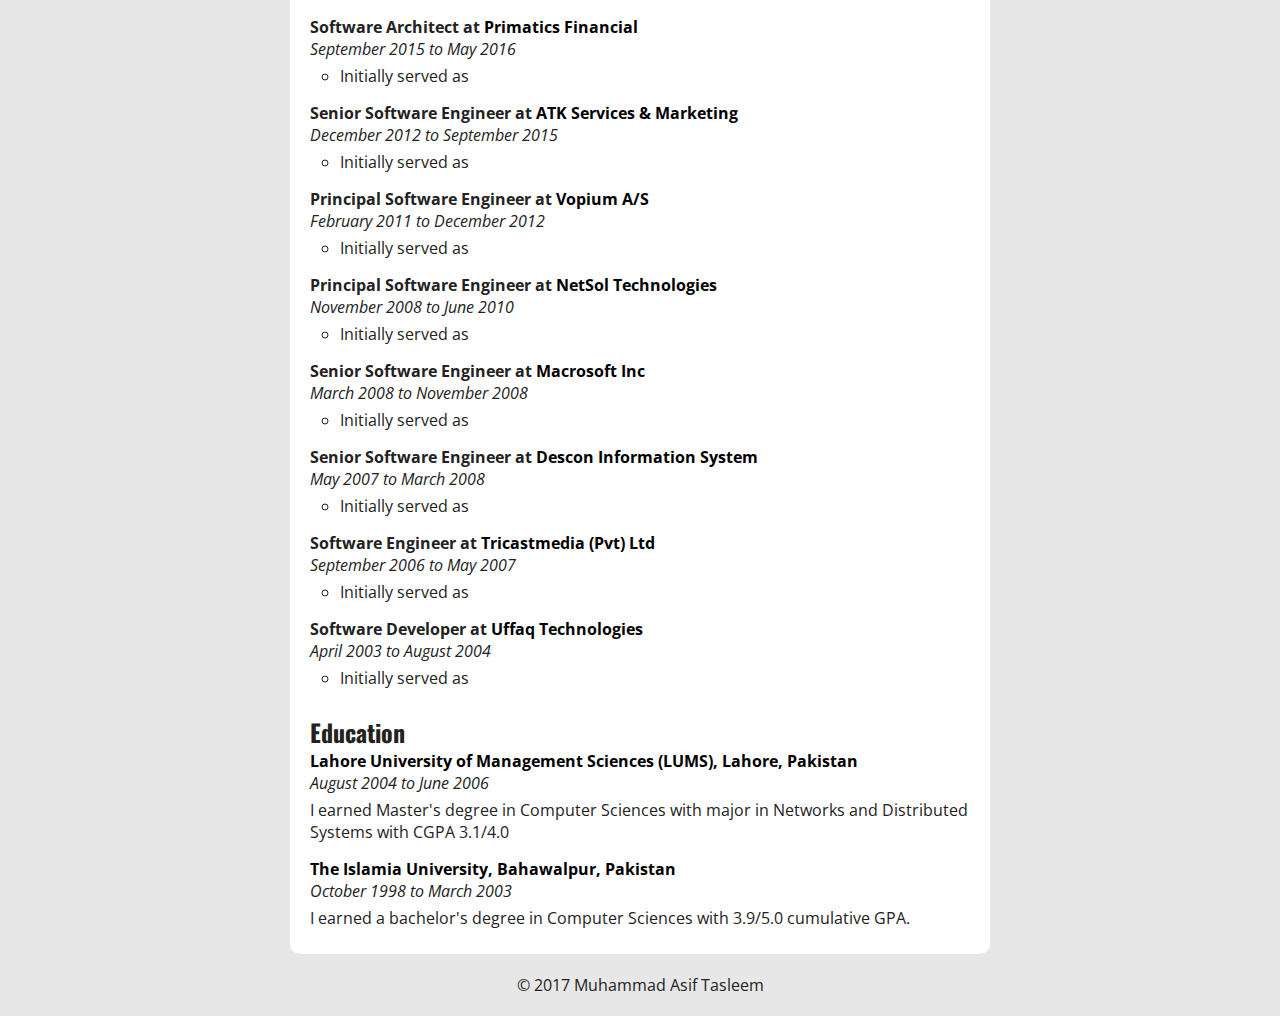
==== commit 5e8a3353: "Updating Resume" ====
--- a/resume.html
+++ b/resume.html
@@ -19,14 +19,14 @@
 			<a class="contact-information" href="http://asiftasleem.github.io"><h3 class="contact-information-h3">asiftasleem.github.io</h3></a>
 			<a class="contact-information" href="mailto:asiftasleem@gmail.com"><h3 class="contact-information-h3">asiftasleem@gmail.com</h3></a>
 			<a class="contact-information" href="callto:+17135506126"><h3 class="contact-information-h3">713-550-6126</h3></a>
-           
-            <a href="https://github.com/asiftasleem"><img class="social-image" src="images/87c5533c.github.png"></a>
-           	<a href="http://linkedin.com/in/asiftasleem"><img class="social-image" src="images/c9783ddd.linkedin.png"></a>
-         	<a href="https://twitter.com/asiftasleem"><img class="social-image" src="images/88a1ec16.twitter.png"></a>
+
+            <a href="https://github.com/asiftasleem"><img class="social-image" src="images/github.png"></a>
+           	<a href="http://linkedin.com/in/asiftasleem"><img class="social-image" src="images/linkedin.png"></a>
+         	<a href="https://twitter.com/asiftasleem"><img class="social-image" src="images/twitter.png"></a>
 		</div>
 
 		<div class="resume-content">
-			<a href="#"><div class="print"><img src="images/790a19c4.print.png">Print</div></a>
+			<a href="#"><div class="print"><img src="images/print.png">Print</div></a>
 			<div class="objective">
 				<h2>About</h2>
 				<p>I started my career in computer sciences back in 1998 with a short course related to Office Automation Software Tools. I performed very well in this short course. After that I decided to pursue my bachelor's degree in Computer Sciences.</p>
@@ -34,11 +34,11 @@
 
 			<div class="skills">
 				<h2>Skills</h2>
-				
+
 				<div class="html-skills">
 					<h4>Architecture &amp; Design</h4>
 					<p>Having 12+ years of experience in Project/Product software development from Mobile Apps to large scale Enterprise Applications., I can architect high-available and scalable enterprise applications. Mainly I worked in Java EE/Spring technologies, .Net, RoR and JavaScript frameworks.</p>
-					<ul class="resume-ul">						
+					<ul class="resume-ul">
 						<li>Experience of Application life cycle from development, deployment and operations</li>
 						<li>Worked on several business domain including Healthcare, Telecom & VoIP, Mobile and Branchless Banking, Operations & Projects Management</li>
 						<li>Worked in multi-cultural teams and various development methodologies including Waterfall, Incremental, Agile (SCRUM)</li>
@@ -46,14 +46,14 @@
 						<li>Experience in deploying load balanced and clustered servers like Apache Tomcat, Apache Web Server, JBoss AS, Nginx & HAProxy LB</li>
 						<li>Worked with Payment Gateways (Dibs, App Store, Google Wallet)</li>
 						<li>Developed multiple solutions using Openfire, XMPP and Kraken, ActiveMQ, JMS and Queueing Solutions, Configured clustered and embedded ActiveMQ Servers</li>
-						<li>Externalized logic using Drool Expert and Drools Guvnor Server</li> 
+						<li>Externalized logic using Drool Expert and Drools Guvnor Server</li>
 						<li>Hands on Linux, AWS, EC2, ECS & other cloud environments</li>
 						<li>I worked on following software stacks:</li>
-						<ul class="resume-ul">	
+						<ul class="resume-ul">
 							<li>jQuery UI, jQuery, JSP, Spring MVC/Struts2, Spring, EJB, JPA/Hibernate, Apache Tomcat/JBoss AS and Oracle/MySQL</li>
 							<li>ASP.net, WCF, NHibernate, IIS7 and MS SQL Server</li>
 							<li>Bootstrap, jQuery, Rails 4, Nginx and MySQL</li>
-							<li>Angular JS, Bootstrap, Spring Boot, Docker, AWS (ECS, RDS, S3), Nginx, MySQL</li>						
+							<li>Angular JS, Bootstrap, Spring Boot, Docker, AWS (ECS, RDS, S3), Nginx, MySQL</li>
 							<li>Angular 4, Bootstrap, Spring Boot, PCF, Nginx, MySQL</li>
 						</ul>
 					</ul>
@@ -70,7 +70,7 @@
 				<div class="javascript-skills">
 					<h4>Specialities</h4>
 					<p>Java EE (Spring (Core, TX, JDBC, JMS, Boot, Cloud, Batch, Data, MVC), Hibernate, JAX-WS, JAX-RS, Struts2, ActiveMQ, JUnit, Mockito, Tomcat, JBoss AS, Clustering, Load Balancing), Microservices, AWS(EC2, ECS, RDS, S3, CloudWatch, Lambda), Docker, Jenkins, Terraform, Drools Expert, Drools Guvnor, SCRUM, Design Patterns, Refactoring, HTML5, CSS, Angular JS, Bootstrap, Mobile Applications (Android)</p>
-				</div>				
+				</div>
 				<div class="parse">
 					<h4>MongoDB</h4>
 					<p>Recently I did M101J: MongoDB for Java Developers online course.</p>
@@ -80,19 +80,19 @@
 			<div class="jobs">
 				<h2>Previous work experience</h2>
 				<div class="scbiz">
-					<h4>Software Developer at <a href="http://prokarma.com">ProKarma Inc</a></h4>
+					<h4>Software Engineer at <a href="http://prokarma.com">ProKarma Inc</a></h4>
 					<p class="date-period">January 2017 to Present</p>
 					<ul class="resume-ul">
 						<li>Initially served as </li>
-						
+
 					</ul>
-				</div>				
+				</div>
 				<div class="scbiz">
 					<h4>Computer Programmer at <a href="http://arthurlawrence.net">Arthur Lawrence US LLC</a></h4>
 					<p class="date-period">May 2016 to January 2017</p>
 					<ul class="resume-ul">
 						<li>Initially served as </li>
-						
+
 					</ul>
 				</div>
 				<div class="scbiz">
@@ -100,15 +100,15 @@
 					<p class="date-period">September 2015 to May 2016</p>
 					<ul class="resume-ul">
 						<li>Initially served as </li>
-						
+
 					</ul>
 				</div>
 				<div class="scbiz">
-					<h4>Senior Technical Lead at <a href="http://atktech.com">ATK Services & Marketing</a></h4>
+					<h4>Senior Software Engineer at <a href="http://atktech.com">ATK Services & Marketing</a></h4>
 					<p class="date-period">December 2012 to September 2015</p>
 					<ul class="resume-ul">
 						<li>Initially served as </li>
-						
+
 					</ul>
 				</div>
 
@@ -154,7 +154,7 @@
 					<ul class="resume-ul">
 						<li>Initially served as </li>
 					</ul>
-				</div>				
+				</div>
 			</div>
 
 			<div class="education">
@@ -177,7 +177,7 @@
 
 	<script src="scripts/1137e1f5.vendor.js"></script>
 	<script src="scripts/fa8f9958.main.js"></script>
-	
+
 
 </body>
 </html>
--- a/styles/main.css
+++ b/styles/main.css
@@ -46,12 +46,8 @@
 .description ul{margin-left:30px}
 .description p{font-family:'Open Sans',sans-serif;font-weight:300;font-style:italic}
 .description li{list-style-type:circle}
-.project-one{background:#567ca0;color:#07014B}
-.project-one a{color:#07014B}
-.project-two{background:#3d5469;color:#45A08D}
-.project-two a{color:#45A08D}
-.project-three{background:#555758;border-radius:0 0 10px 10px;color:#222}
-.project-three a{color:#222}
+.project{background:#EAEAEA;border-radius:0 0 10px 10px;color:#222}
+.project a{color:#222}
 .resume{margin:30px 0 0 115px;width:970px;background:#fff;border-radius:10px 10px 0 0}
 .resume h1{color:#07014B;text-transform:uppercase;padding:10px 0 10px 25px;font-family:'Oswald',sans-serif}
 .resume p{padding:0 25px 40px;font-family:'Open Sans',sans-serif;font-weight:300;font-size:20px;color:#222}
@@ -131,7 +127,7 @@
 .arizona-state{margin-top:15px}
 .profile{display:inline-block;margin-left:20px}
 .profile img{width:100px;border-radius:10px}
-.connect-info{display:inline-block;width:715px}
+.connect-info{display:inline-block;width:auto;}
 .footer{text-align:center;font-family:'Open Sans',sans-serif;padding-bottom:20px;color:#222}
 
 @media (min-width:768px) and (max-width:1024px){
@@ -193,6 +189,8 @@
 	.my-work img{width:240px;margin-bottom:0}
 	.my-work h1{font-size:25px}
 	.project-image{display:block;margin-top:0;padding-top:15px}
+	.project{background:#EAEAEA;border-radius:0 0 10px 10px;color:#222}
+	.project a{color:#222}
 	.other-tools{display:none}
 	.description{padding-bottom:10px;width:240px}
 	.description span{display:none}
@@ -371,4 +369,4 @@
 @media only screen and (min-width:768px) and (max-width:959px){}
 @media only screen and (max-width:767px){}
 @media only screen and (min-width:480px) and (max-width:767px){}
-@media only screen and (max-width:479px){}+@media only screen and (max-width:479px){}
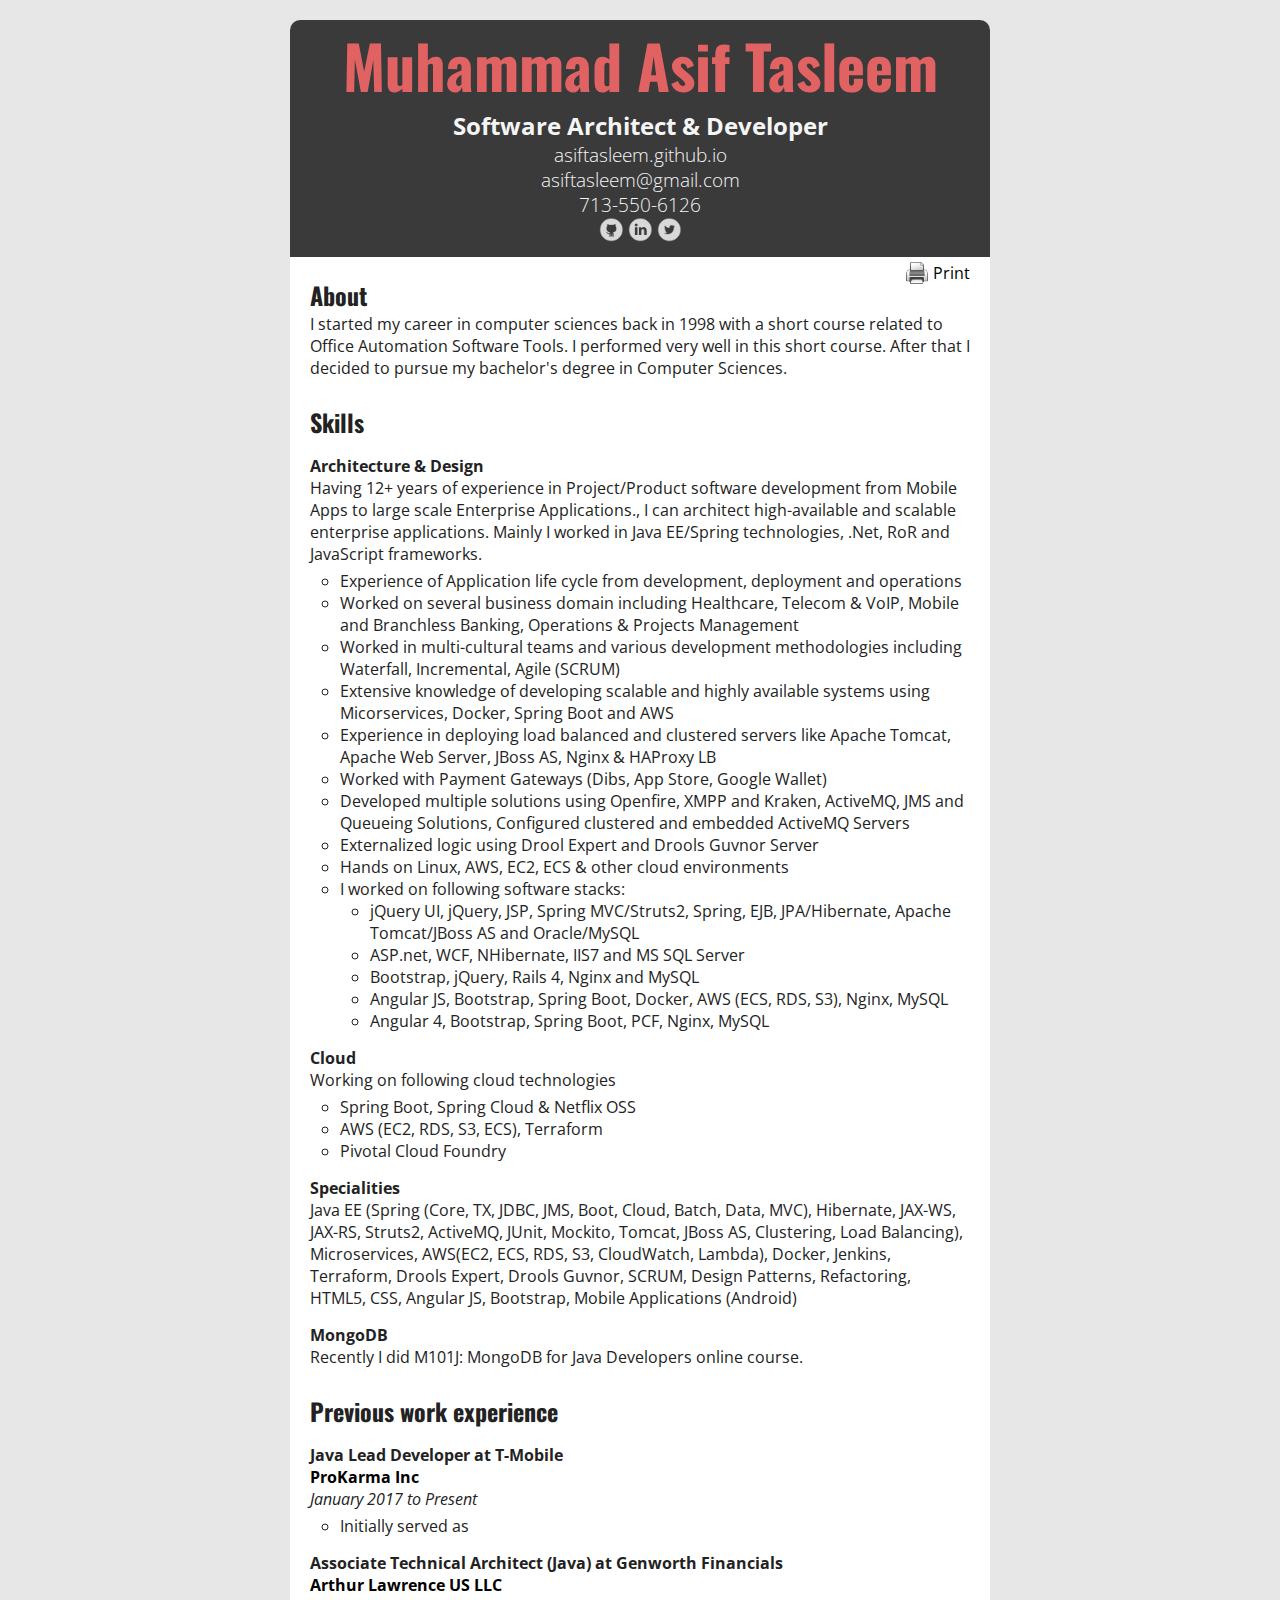
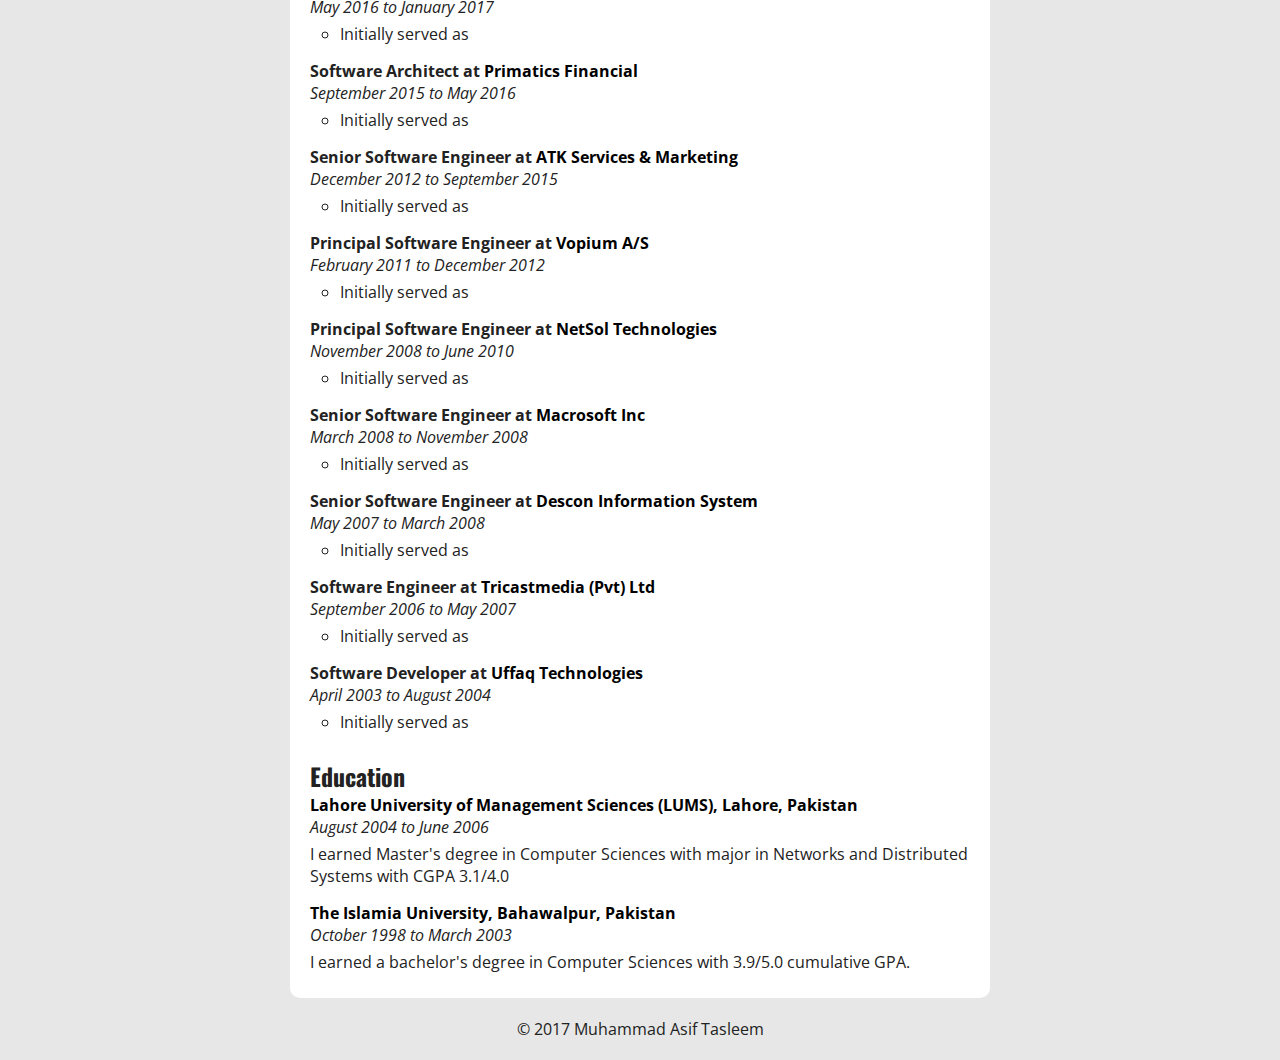
==== commit 9a5b9e87: "Update resume.html" ====
--- a/resume.html
+++ b/resume.html
@@ -80,7 +80,8 @@
 			<div class="jobs">
 				<h2>Previous work experience</h2>
 				<div class="scbiz">
-					<h4>Software Engineer at <a href="http://prokarma.com">ProKarma Inc</a></h4>
+					<h4>Java Lead Developer at T-Mobile</h4>
+					<h4><a href="http://prokarma.com">ProKarma Inc</a></h4>
 					<p class="date-period">January 2017 to Present</p>
 					<ul class="resume-ul">
 						<li>Initially served as </li>
@@ -88,7 +89,8 @@
 					</ul>
 				</div>
 				<div class="scbiz">
-					<h4>Computer Programmer at <a href="http://arthurlawrence.net">Arthur Lawrence US LLC</a></h4>
+					<h4>Associate Technical Architect (Java) at Genworth Financials</h4>
+					<h4><a href="http://arthurlawrence.net">Arthur Lawrence US LLC</a></h4>
 					<p class="date-period">May 2016 to January 2017</p>
 					<ul class="resume-ul">
 						<li>Initially served as </li>
